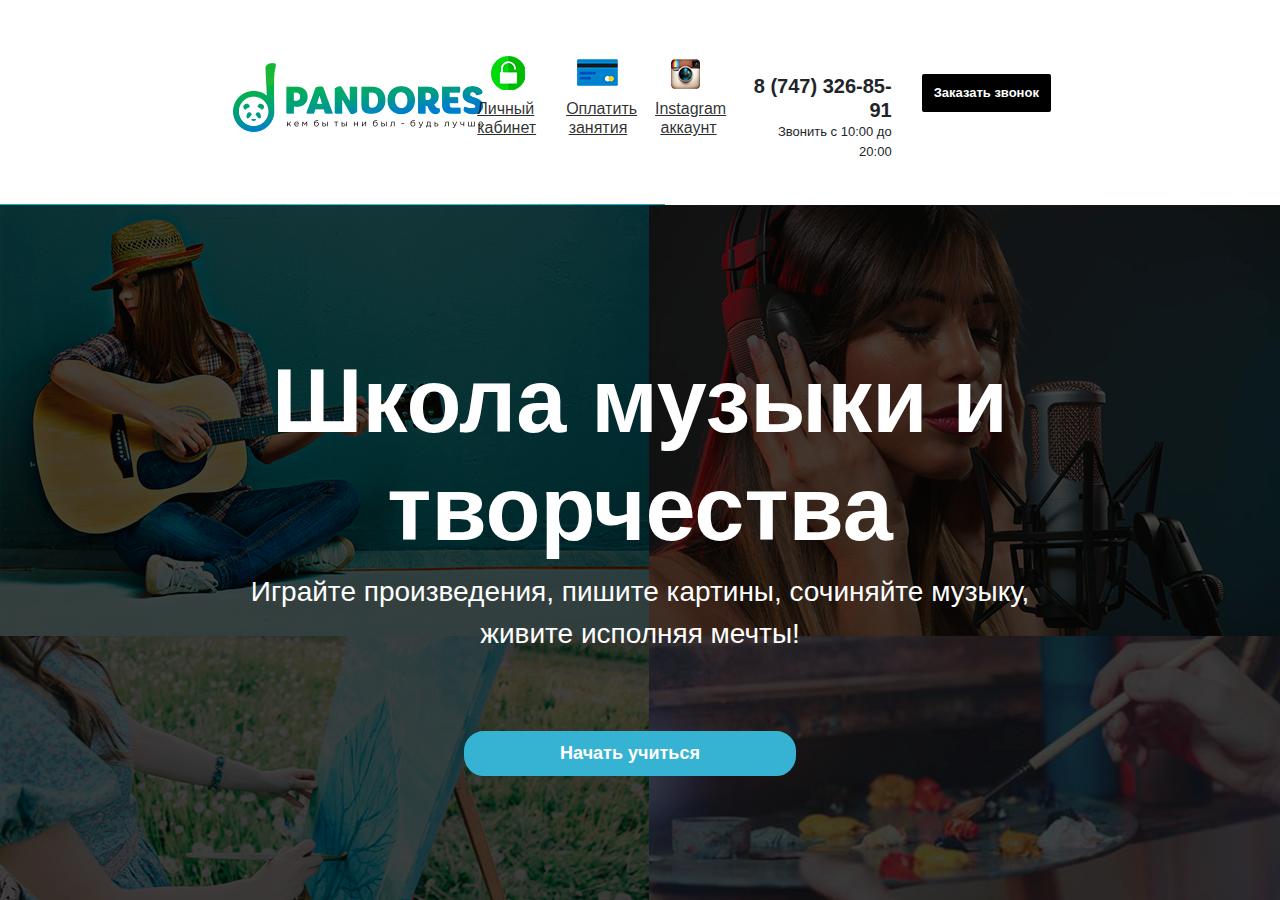
==== index.html @ 86ab1d04 "first" ====
<!DOCTYPE html>
<html lang="ru">
<head>
  <meta charset="UTF-8">
  <meta name="viewport" content="width=device-width, initial-scale=1, shrink-to-fit=no">
  <title>Document</title>
    <link rel="stylesheet" href="css/bootstrap.min.css">
  <link rel="stylesheet" type="text/css" href="css/main.css">
</head>
<body>
  
<div class="container col-lg-10 ">
  <header>
    
    <div class="row justify-content-center link">
      <div class="col-10 col-md-5 col-lg-3 panda" >
        <img src="img/panda.png" alt="" >
      </div>
      <div class="col-4 col-md-2 col-lg-1">
        <img src="img/unlockmin.png" alt="" >
        <h6><a href="https://pandores.ru/">Личный <br>кабинет</a></h6>
        <a href=""></a>
      </div>
      <div class="col-3 col-md-2 col-lg-1 ">
        <img src="img/oplatamin.png" alt="" >
        <h6 ><a href="https://pandores.ru/">Оплатить <br ><span class="lesson">занятия</span></a></h6>
      </div>
      <div class="col-3 col-md-2 col-lg-1 ">
        <img src="img/instamin.png" alt="" >
        <h6 ><a href="https://pandores.ru/" >Instagram<br><span class="acc">аккаунт</span></a></h6>
      </div>
      <div class="col-10 col-md-4 col-lg-2 text-right number">
        <h5><br>8 (747) 326-85-91</h5>
          <p class="zvonok">Звонить с 10:00 до 20:00</p>
      </div>
      <div class="col-10 col-md-4 col-lg-2 call">
        <br><button type="button" class="btn btn-inverse" data-toggle="modal" data-target="#exampleModal">
            Заказать звонок
          </button>
      </div>
    </div>
    <!-- Modal -->
  <div class="modal fade" id="exampleModal">
    <div class="modal-dialog " role="document">
      <div class="modal-content">
        <div class="modal-header">
          <h5 class="modal-title " id="exampleModalLabel">Получить консультацию</h5>
          <button type="button" class="close" data-dismiss="modal" aria-label="Close">
            <span aria-hidden="true">&times;</span>
          </button>
        </div>
        <div class="modal-body">
           
                
                  <script type="text/javascript">var submitted=false;</script>
                    <iframe name="hidden_iframe" id="hidden_iframe"
                    style="display:none;" onload="if(submitted)
                    {window.location='index.html';}"></iframe>
                    <form action="https://docs.google.com/forms/d/e/1FAIpQLSfeErxOpQDeA00rOOPntfV719azYpFCEOmGPeWS9wvk6gJkkQ/formResponse"                    method="post"
                    target="hidden_iframe" onsubmit="submitted=true;">

                  <div>
                    <input type="text" aria-describedby="i.desc.2124940410 i.err.2124940410" name="entry.646000649" placeholder="ИМЯ">
                    <input type="text" aria-describedby="i.desc.1162367689 i.err.1162367689" name="entry.89668208" placeholder="ТЕЛЕФОН">
                    <button class="btn-ot text-uppercase">Отправить</button>
                
                </form>
              </div>
              <div class="modal-footer">
                <div class="text-center info">
                    <p>Мы не передаем Вашу персональную информацию третьим лицам</p>
                </div>
                 
                </div>
        </div>
      </div>
    </div>
  </div>
  </header>

  <div class="conteiner col-lg-12 text-center school">

        <h1>Школа музыки и <br>творчества</h1>
        <p>Играйте произведения, пишите картины, сочиняйте музыку,<br> живите исполняя мечты!</p>
        <button type="button" class="btn btn-sc" data-toggle="modal" data-target="#exampleModal">
            Начать учиться</button>
   
  </div>
</div>
    

  <script src="https://code.jquery.com/jquery-3.3.1.slim.min.js" integrity="sha384-q8i/X+965DzO0rT7abK41JStQIAqVgRVzpbzo5smXKp4YfRvH+8abtTE1Pi6jizo" crossorigin="anonymous"></script>
  <script src="https://cdnjs.cloudflare.com/ajax/libs/popper.js/1.14.3/umd/popper.min.js" integrity="sha384-ZMP7rVo3mIykV+2+9J3UJ46jBk0WLaUAdn689aCwoqbBJiSnjAK/l8WvCWPIPm49" crossorigin="anonymous"></script>
  <script src="js/bootstrap.min.js"></script>
  <script src="js/main.js"></script>
</body>
</html>
---- css/main.css ----
body {
  background-image: url("../img/back.png");
  background-repeat: no-repeat;
}

body .btn-ot {
  border: 10px solid #25b360;
  background-color: #25b360;
  color: white;
  font-weight: bold;
  border-radius: 2px;
  font-size: 14px;
  width: 100%;
  -webkit-transition: all 0.2s;
  transition: all 0.2s;
}

body .btn-ot:hover {
  background-color: #228f50;
  color: white;
  border: 10px solid #228f50;
}

body .btn-sc {
  border: 6px solid #36b3d3;
  background-color: #36b3d3;
  color: white;
  font-weight: bold;
  border-radius: 20px;
  font-size: 18px;
  padding: 3px 90px;
  -webkit-transition: all 0.2s;
  transition: all 0.2s;
  margin-top: 60px;
  margin-right: 20px;
}

body .btn-sc:hover {
  background-color: #329ab4;
  color: white;
  border: 6px solid #329ab4;
}

body .btn-inverse {
  border: 6px solid black;
  background-color: black;
  color: white;
  font-weight: bold;
  border-radius: 2px;
  font-size: 13px;
  padding: 3px 6px;
  -webkit-transition: all 0.2s;
  transition: all 0.2s;
}

body header {
  margin-top: 50px;
}

body header .lesson {
  margin: 2.5px;
}

body header .acc {
  margin: 5.5px;
}

body header .number h5 {
  font-weight: bold;
}

body header .number p {
  font-size: 13px;
  margin-top: -8px;
}

body header .link a {
  text-decoration: underline;
  color: rgba(0, 0, 0, 0.822);
}

body header .link a:hover {
  color: black;
}

body header form input {
  width: 100%;
  padding: 1rem;
  background-color: transparent;
  border: 1px solid rgba(71, 71, 71, 0.521);
  border-radius: 0.5rem;
  margin-top: 1.5rem;
  margin-bottom: 1.5rem;
  color: black;
}

body header .info {
  color: rgba(0, 0, 0, 0.397);
}

body header .modal-dialog {
  margin-top: 200px;
}

body .school {
  color: white;
  margin-top: 170px;
}

body .school h1 {
  font-size: 90px;
  font-weight: bold;
}

body .school p {
  font-size: 28px;
}

@media screen and (max-width: 767px) {
  .number {
    margin-right: 290px;
  }
  .call {
    margin-left: 230px;
    margin-top: -20px;
  }
  .zvonok {
    margin-right: 12px;
  }
  .panda {
    margin-left: 80px;
    margin-bottom: 20px;
  }
}
/*# sourceMappingURL=main.css.map */
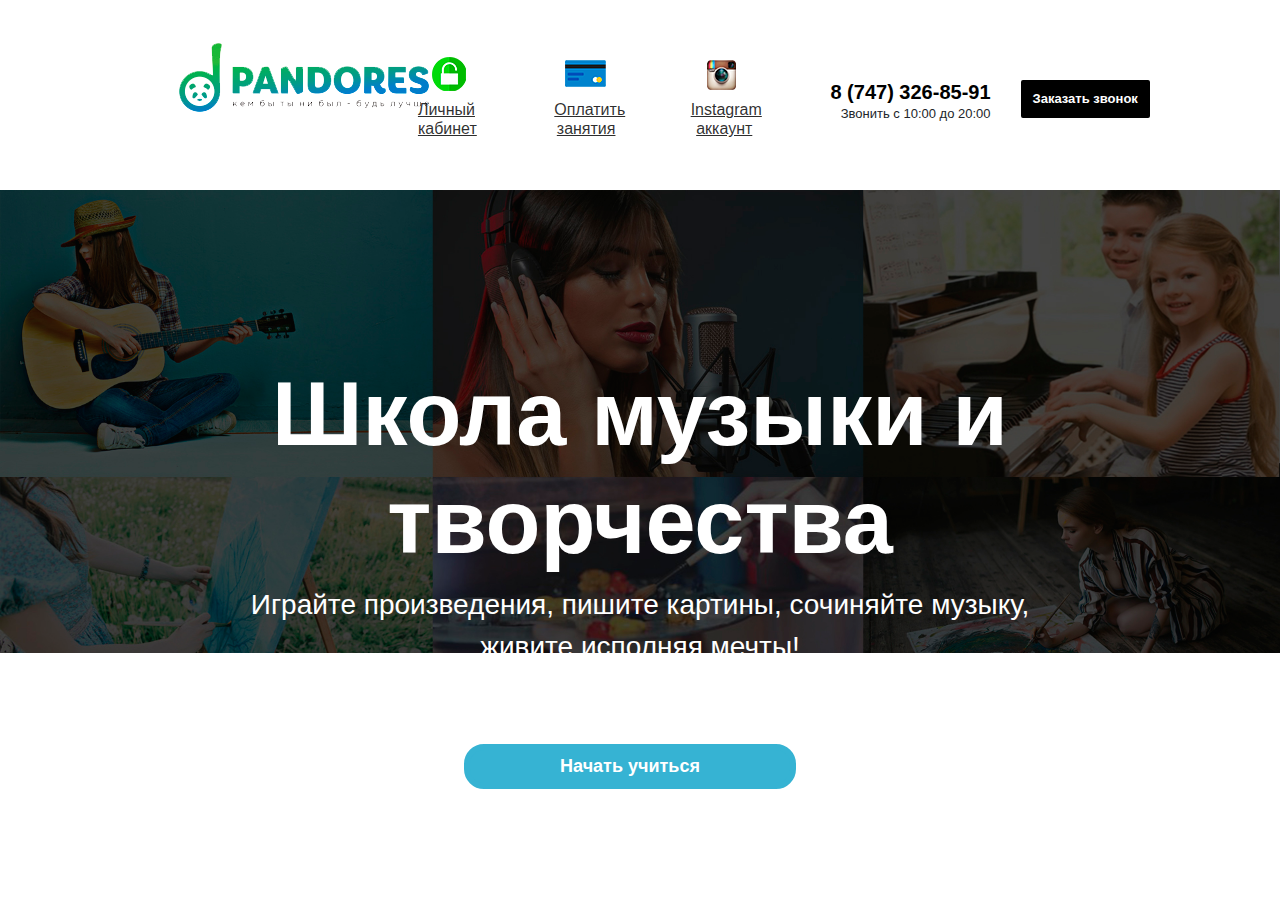
==== commit 282287b2: "second" ====
--- a/index.html
+++ b/index.html
@@ -7,87 +7,104 @@
     <link rel="stylesheet" href="css/bootstrap.min.css">
   <link rel="stylesheet" type="text/css" href="css/main.css">
 </head>
-<body>
+<body >
+  <div class="conteiner col-10 col-lg-4 panda">
+  <header ">
+     <div class="row  justify-content-center ">
+      <div class="col-12 col-md-5 col-lg-4  " >
+        <img class="panda" src="img/panda1.png"  alt="" >
+      </div>
+     
+    </div>
+
+  </header>
+</div>
+<div class="container col-lg-8 col-12">
+  <div class="row justify-content-center link1">
+    <div class="col-4 col-md-2 col-lg-2">
+      <img src="img/unlockmin.png" alt="" >
+      <h6><a href="https://pandores.ru/">Личный <br>кабинет</a></h6>
+      <a href=""></a>
+    </div>
+    <div class="col-4 col-md-2 col-lg-2 ">
+      <img src="img/oplatamin.png" alt="" >
+      <h6 ><a href="https://pandores.ru/">Оплатить <br ><span class="lesson">занятия</span></a></h6>
+    </div>
+    <div class="col-4 col-md-2 col-lg-2 ">
+      <img src="img/instamin.png" alt="" >
+      <h6 ><a href="https://pandores.ru/" >Instagram<br><span class="acc">аккаунт</span></a></h6>
+    </div>
+    
+  </div>
+</div>
+
+<div class="container col-10 col-lg-10 nomer">
+    <div class="row justify-content-center">
+        <div class="col-6 col-md-4 col-lg-10 text-right number">
+            <a class="silka" href="tel:+77473268591"> <h5><br>  8 (747) 326-85-91</h5></a>
+              <p class="zvonok">Звонить с 10:00 до 20:00</p>
+          </div>
+          <div class="col-6 col-md-4 col-lg-2 call">
+            <br><button type="button" class="btn btn-inverse" data-toggle="modal" data-target="#exampleModal">
+                Заказать звонок
+              </button>
+          </div>
+    </div>
+</div>
+
+<div class="conteiner pos">
+  <footer>
+      <div class="conteiner col-lg-12 text-center school">
+
+          <h1>Школа музыки и <br>творчества</h1>
+          <p>Играйте произведения, пишите картины, сочиняйте музыку,<br> живите исполняя мечты!</p>
+          <button type="button" class="btn btn-sc" data-toggle="modal" data-target="#exampleModal">
+              Начать учиться</button>
+     
+    </div>
+    <img src="img/pack.jpg" class="img-fluid imgmax" alt="">
+    <img src="img/packmin.jpg" class="img-fluid imgmin" alt="">
+    
+        <!-- Modal -->
+  <div class="modal fade" id="exampleModal">
+      <div class="modal-dialog " role="document">
+        <div class="modal-content">
+          <div class="modal-header">
+            <h5 class="modal-title " id="exampleModalLabel">Получить консультацию</h5>
+            <button type="button" class="close" data-dismiss="modal" aria-label="Close">
+              <span aria-hidden="true">&times;</span>
+            </button>
+          </div>
+          <div class="modal-body">
+             
+                  
+                    <script type="text/javascript">var submitted=false;</script>
+                      <iframe name="hidden_iframe" id="hidden_iframe"
+                      style="display:none;" onload="if(submitted)
+                      {window.location='index.html';}"></iframe>
+                      <form action="https://docs.google.com/forms/d/e/1FAIpQLSfeErxOpQDeA00rOOPntfV719azYpFCEOmGPeWS9wvk6gJkkQ/formResponse"                    method="post"
+                      target="hidden_iframe" onsubmit="submitted=true;">
   
-<div class="container col-lg-10 ">
-  <header>
-    
-    <div class="row justify-content-center link">
-      <div class="col-10 col-md-5 col-lg-3 panda" >
-        <img src="img/panda.png" alt="" >
-      </div>
-      <div class="col-4 col-md-2 col-lg-1">
-        <img src="img/unlockmin.png" alt="" >
-        <h6><a href="https://pandores.ru/">Личный <br>кабинет</a></h6>
-        <a href=""></a>
-      </div>
-      <div class="col-3 col-md-2 col-lg-1 ">
-        <img src="img/oplatamin.png" alt="" >
-        <h6 ><a href="https://pandores.ru/">Оплатить <br ><span class="lesson">занятия</span></a></h6>
-      </div>
-      <div class="col-3 col-md-2 col-lg-1 ">
-        <img src="img/instamin.png" alt="" >
-        <h6 ><a href="https://pandores.ru/" >Instagram<br><span class="acc">аккаунт</span></a></h6>
-      </div>
-      <div class="col-10 col-md-4 col-lg-2 text-right number">
-        <h5><br>8 (747) 326-85-91</h5>
-          <p class="zvonok">Звонить с 10:00 до 20:00</p>
-      </div>
-      <div class="col-10 col-md-4 col-lg-2 call">
-        <br><button type="button" class="btn btn-inverse" data-toggle="modal" data-target="#exampleModal">
-            Заказать звонок
-          </button>
-      </div>
-    </div>
-    <!-- Modal -->
-  <div class="modal fade" id="exampleModal">
-    <div class="modal-dialog " role="document">
-      <div class="modal-content">
-        <div class="modal-header">
-          <h5 class="modal-title " id="exampleModalLabel">Получить консультацию</h5>
-          <button type="button" class="close" data-dismiss="modal" aria-label="Close">
-            <span aria-hidden="true">&times;</span>
-          </button>
-        </div>
-        <div class="modal-body">
-           
-                
-                  <script type="text/javascript">var submitted=false;</script>
-                    <iframe name="hidden_iframe" id="hidden_iframe"
-                    style="display:none;" onload="if(submitted)
-                    {window.location='index.html';}"></iframe>
-                    <form action="https://docs.google.com/forms/d/e/1FAIpQLSfeErxOpQDeA00rOOPntfV719azYpFCEOmGPeWS9wvk6gJkkQ/formResponse"                    method="post"
-                    target="hidden_iframe" onsubmit="submitted=true;">
-
-                  <div>
-                    <input type="text" aria-describedby="i.desc.2124940410 i.err.2124940410" name="entry.646000649" placeholder="ИМЯ">
-                    <input type="text" aria-describedby="i.desc.1162367689 i.err.1162367689" name="entry.89668208" placeholder="ТЕЛЕФОН">
-                    <button class="btn-ot text-uppercase">Отправить</button>
-                
-                </form>
-              </div>
-              <div class="modal-footer">
-                <div class="text-center info">
-                    <p>Мы не передаем Вашу персональную информацию третьим лицам</p>
+                    <div>
+                      <input type="text" aria-describedby="i.desc.2124940410 i.err.2124940410" name="entry.646000649" placeholder="ИМЯ">
+                      <input type="text" aria-describedby="i.desc.1162367689 i.err.1162367689" name="entry.89668208" placeholder="ТЕЛЕФОН">
+                      <button class="btn-ot text-uppercase">Отправить</button>
+                  
+                  </form>
                 </div>
-                 
-                </div>
+                <div class="modal-footer">
+                  <div class="text-center info">
+                      <p>Мы не передаем Вашу персональную информацию третьим лицам</p>
+                  </div>
+                   
+                  </div>
+          </div>
         </div>
       </div>
-    </div>
-  </div>
-  </header>
+  </footer>
+</div>
 
-  <div class="conteiner col-lg-12 text-center school">
-
-        <h1>Школа музыки и <br>творчества</h1>
-        <p>Играйте произведения, пишите картины, сочиняйте музыку,<br> живите исполняя мечты!</p>
-        <button type="button" class="btn btn-sc" data-toggle="modal" data-target="#exampleModal">
-            Начать учиться</button>
    
-  </div>
-</div>
-    
 
   <script src="https://code.jquery.com/jquery-3.3.1.slim.min.js" integrity="sha384-q8i/X+965DzO0rT7abK41JStQIAqVgRVzpbzo5smXKp4YfRvH+8abtTE1Pi6jizo" crossorigin="anonymous"></script>
   <script src="https://cdnjs.cloudflare.com/ajax/libs/popper.js/1.14.3/umd/popper.min.js" integrity="sha384-ZMP7rVo3mIykV+2+9J3UJ46jBk0WLaUAdn689aCwoqbBJiSnjAK/l8WvCWPIPm49" crossorigin="anonymous"></script>
--- a/css/main.css
+++ b/css/main.css
@@ -1,24 +1,10 @@
 body {
-  background-image: url("../img/back.png");
-  background-repeat: no-repeat;
+  margin-top: 30px;
+  margin-bottom: 200px;
 }
 
-body .btn-ot {
-  border: 10px solid #25b360;
-  background-color: #25b360;
-  color: white;
-  font-weight: bold;
-  border-radius: 2px;
-  font-size: 14px;
-  width: 100%;
-  -webkit-transition: all 0.2s;
-  transition: all 0.2s;
-}
-
-body .btn-ot:hover {
-  background-color: #228f50;
-  color: white;
-  border: 10px solid #228f50;
+body .container {
+  padding: 0;
 }
 
 body .btn-sc {
@@ -53,37 +39,51 @@
   transition: all 0.2s;
 }
 
-body header {
-  margin-top: 50px;
+body .link1 {
+  margin-right: 50px;
+  margin-top: -80px;
 }
 
-body header .lesson {
+body .link1 a {
+  text-decoration: underline;
+  color: rgba(0, 0, 0, 0.822);
+}
+
+body .link1 a:hover {
+  color: black;
+}
+
+body .nomer {
+  margin-top: -90px;
+}
+
+body .lesson {
   margin: 2.5px;
 }
 
-body header .acc {
+body .acc {
   margin: 5.5px;
 }
 
-body header .number h5 {
+body .number a {
+  text-decoration: none;
+}
+
+body .number h5 {
+  color: black;
   font-weight: bold;
 }
 
-body header .number p {
+body .number p {
   font-size: 13px;
   margin-top: -8px;
 }
 
-body header .link a {
-  text-decoration: underline;
-  color: rgba(0, 0, 0, 0.822);
+body footer {
+  margin-top: 50px;
 }
 
-body header .link a:hover {
-  color: black;
-}
-
-body header form input {
+body footer form input {
   width: 100%;
   padding: 1rem;
   background-color: transparent;
@@ -94,42 +94,81 @@
   color: black;
 }
 
-body header .info {
+body footer form .btn-ot {
+  border: 10px solid #25b360;
+  background-color: #25b360;
+  color: white;
+  font-weight: bold;
+  border-radius: 2px;
+  font-size: 14px;
+  width: 100%;
+  -webkit-transition: all 0.2s;
+  transition: all 0.2s;
+}
+
+body footer form .btn-ot:hover {
+  background-color: #228f50;
+  color: white;
+  border: 10px solid #228f50;
+}
+
+body footer .info {
   color: rgba(0, 0, 0, 0.397);
 }
 
-body header .modal-dialog {
+body footer .modal-dialog {
   margin-top: 200px;
 }
 
-body .school {
+body footer .pos {
+  position: relative;
+  margin-top: 50px;
+}
+
+body footer .school {
+  position: absolute;
   color: white;
   margin-top: 170px;
 }
 
-body .school h1 {
+body footer .school h1 {
   font-size: 90px;
   font-weight: bold;
 }
 
-body .school p {
+body footer .school p {
   font-size: 28px;
 }
 
+body footer .imgmin {
+  display: none;
+}
+
 @media screen and (max-width: 767px) {
-  .number {
-    margin-right: 290px;
+  .panda {
+    margin-bottom: 50px;
+    text-align: center;
+    margin-left: 20px;
   }
-  .call {
-    margin-left: 230px;
-    margin-top: -20px;
+  .link1 {
+    text-align: center;
+    margin-left: 20px;
+    margin-bottom: 100px;
   }
-  .zvonok {
-    margin-right: 12px;
+  body footer .school {
+    margin-top: 20px;
   }
-  .panda {
-    margin-left: 80px;
-    margin-bottom: 20px;
+  body footer .school h1 {
+    font-size: 70px;
+  }
+  footer .imgmax {
+    display: none;
+  }
+  body footer .imgmin {
+    display: block;
+  }
+  body {
+    margin-bottom: 0px;
   }
 }
 /*# sourceMappingURL=main.css.map */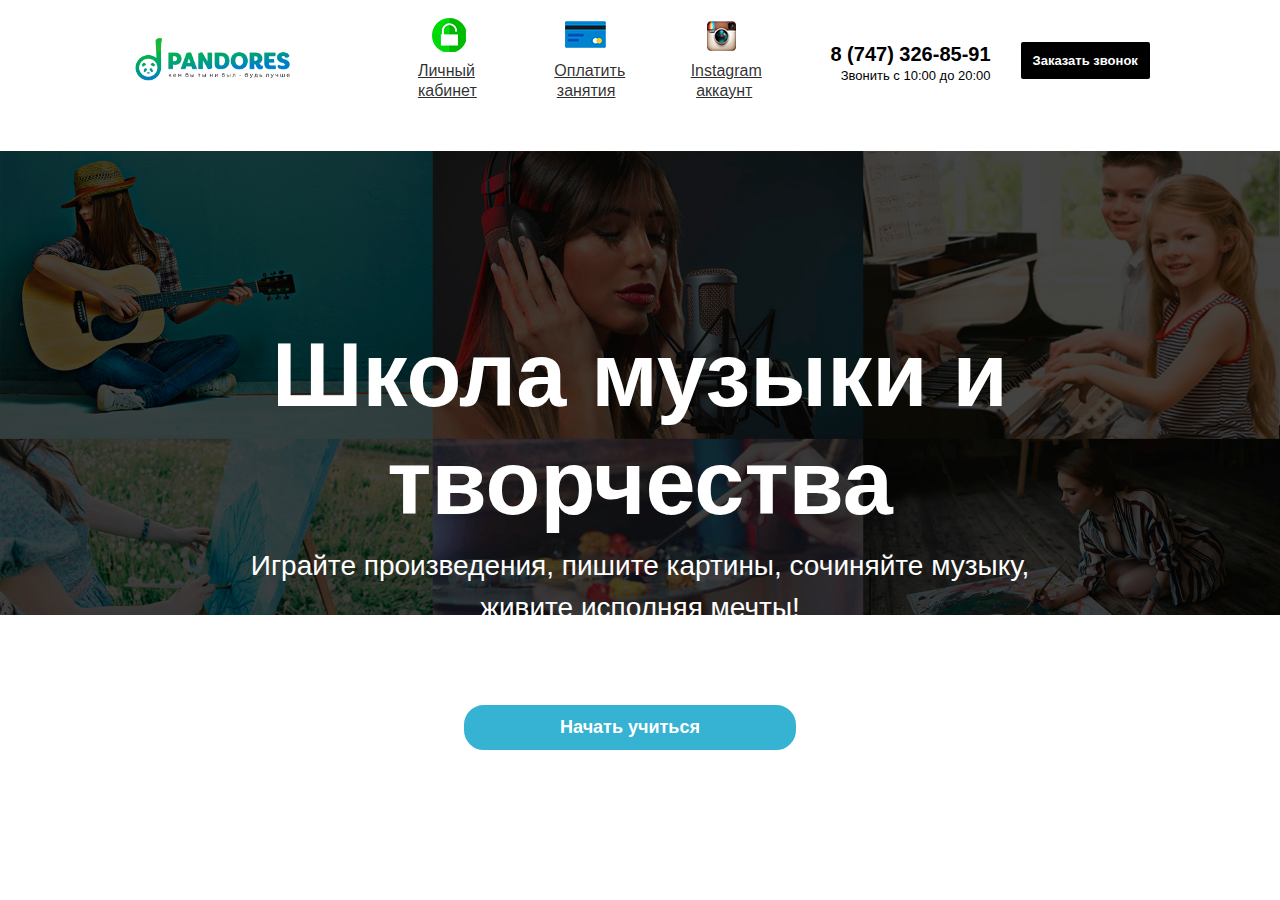
==== commit 0070fbda: "third" ====
--- a/index.html
+++ b/index.html
@@ -1,114 +1,115 @@
-<!DOCTYPE html>
-<html lang="ru">
-<head>
-  <meta charset="UTF-8">
-  <meta name="viewport" content="width=device-width, initial-scale=1, shrink-to-fit=no">
-  <title>Document</title>
-    <link rel="stylesheet" href="css/bootstrap.min.css">
-  <link rel="stylesheet" type="text/css" href="css/main.css">
-</head>
-<body >
-  <div class="conteiner col-10 col-lg-4 panda">
-  <header ">
-     <div class="row  justify-content-center ">
-      <div class="col-12 col-md-5 col-lg-4  " >
-        <img class="panda" src="img/panda1.png"  alt="" >
-      </div>
-     
-    </div>
-
-  </header>
-</div>
-<div class="container col-lg-8 col-12">
-  <div class="row justify-content-center link1">
-    <div class="col-4 col-md-2 col-lg-2">
-      <img src="img/unlockmin.png" alt="" >
-      <h6><a href="https://pandores.ru/">Личный <br>кабинет</a></h6>
-      <a href=""></a>
-    </div>
-    <div class="col-4 col-md-2 col-lg-2 ">
-      <img src="img/oplatamin.png" alt="" >
-      <h6 ><a href="https://pandores.ru/">Оплатить <br ><span class="lesson">занятия</span></a></h6>
-    </div>
-    <div class="col-4 col-md-2 col-lg-2 ">
-      <img src="img/instamin.png" alt="" >
-      <h6 ><a href="https://pandores.ru/" >Instagram<br><span class="acc">аккаунт</span></a></h6>
-    </div>
-    
-  </div>
-</div>
-
-<div class="container col-10 col-lg-10 nomer">
-    <div class="row justify-content-center">
-        <div class="col-6 col-md-4 col-lg-10 text-right number">
-            <a class="silka" href="tel:+77473268591"> <h5><br>  8 (747) 326-85-91</h5></a>
-              <p class="zvonok">Звонить с 10:00 до 20:00</p>
-          </div>
-          <div class="col-6 col-md-4 col-lg-2 call">
-            <br><button type="button" class="btn btn-inverse" data-toggle="modal" data-target="#exampleModal">
-                Заказать звонок
-              </button>
-          </div>
-    </div>
-</div>
-
-<div class="conteiner pos">
-  <footer>
-      <div class="conteiner col-lg-12 text-center school">
-
-          <h1>Школа музыки и <br>творчества</h1>
-          <p>Играйте произведения, пишите картины, сочиняйте музыку,<br> живите исполняя мечты!</p>
-          <button type="button" class="btn btn-sc" data-toggle="modal" data-target="#exampleModal">
-              Начать учиться</button>
-     
-    </div>
-    <img src="img/pack.jpg" class="img-fluid imgmax" alt="">
-    <img src="img/packmin.jpg" class="img-fluid imgmin" alt="">
-    
-        <!-- Modal -->
-  <div class="modal fade" id="exampleModal">
-      <div class="modal-dialog " role="document">
-        <div class="modal-content">
-          <div class="modal-header">
-            <h5 class="modal-title " id="exampleModalLabel">Получить консультацию</h5>
-            <button type="button" class="close" data-dismiss="modal" aria-label="Close">
-              <span aria-hidden="true">&times;</span>
-            </button>
-          </div>
-          <div class="modal-body">
-             
-                  
-                    <script type="text/javascript">var submitted=false;</script>
-                      <iframe name="hidden_iframe" id="hidden_iframe"
-                      style="display:none;" onload="if(submitted)
-                      {window.location='index.html';}"></iframe>
-                      <form action="https://docs.google.com/forms/d/e/1FAIpQLSfeErxOpQDeA00rOOPntfV719azYpFCEOmGPeWS9wvk6gJkkQ/formResponse"                    method="post"
-                      target="hidden_iframe" onsubmit="submitted=true;">
-  
-                    <div>
-                      <input type="text" aria-describedby="i.desc.2124940410 i.err.2124940410" name="entry.646000649" placeholder="ИМЯ">
-                      <input type="text" aria-describedby="i.desc.1162367689 i.err.1162367689" name="entry.89668208" placeholder="ТЕЛЕФОН">
-                      <button class="btn-ot text-uppercase">Отправить</button>
-                  
-                  </form>
-                </div>
-                <div class="modal-footer">
-                  <div class="text-center info">
-                      <p>Мы не передаем Вашу персональную информацию третьим лицам</p>
-                  </div>
-                   
-                  </div>
-          </div>
-        </div>
-      </div>
-  </footer>
-</div>
-
-   
-
-  <script src="https://code.jquery.com/jquery-3.3.1.slim.min.js" integrity="sha384-q8i/X+965DzO0rT7abK41JStQIAqVgRVzpbzo5smXKp4YfRvH+8abtTE1Pi6jizo" crossorigin="anonymous"></script>
-  <script src="https://cdnjs.cloudflare.com/ajax/libs/popper.js/1.14.3/umd/popper.min.js" integrity="sha384-ZMP7rVo3mIykV+2+9J3UJ46jBk0WLaUAdn689aCwoqbBJiSnjAK/l8WvCWPIPm49" crossorigin="anonymous"></script>
-  <script src="js/bootstrap.min.js"></script>
-  <script src="js/main.js"></script>
-</body>
+<!DOCTYPE html>
+<html lang="ru">
+<head>
+  <meta charset="UTF-8">
+  <meta name="viewport" content="width=device-width, initial-scale=1, shrink-to-fit=no">
+  <title>Document</title>
+    <link rel="stylesheet" href="css/bootstrap.min.css">
+  <link rel="stylesheet" type="text/css" href="css/main.css">
+</head>
+<body >
+  <div class="conteiner col-10 col-lg-4 panda">
+  <header ">
+     <div class="row  justify-content-center ">
+      <div class="col-12 col-md-5 col-lg-6  " >
+        <img class="panda img-fluid" src="img/panda.png" width="350" alt="" >
+      </div>
+     
+    </div>
+
+  </header>
+</div>
+<div class="container col-lg-8 col-12">
+  <div class="row justify-content-center link1">
+    <div class="col-4 col-md-2 col-lg-2">
+      <img src="img/unlockmin.png" alt="" >
+      <h6><a href="https://pandores.ru/">Личный <br>кабинет</a></h6>
+      <a href=""></a>
+    </div>
+    <div class="col-4 col-md-2 col-lg-2 ">
+      <img src="img/oplatamin.png" alt="" >
+      <h6 ><a href="https://pandores.ru/">Оплатить <br ><span class="lesson">занятия</span></a></h6>
+    </div>
+    <div class="col-4 col-md-2 col-lg-2 ">
+      <img src="img/instamin.png" alt="" >
+      <h6 ><a href="https://pandores.ru/" >Instagram<br><span class="acc">аккаунт</span></a></h6>
+    </div>
+    
+  </div>
+</div>
+
+<div class="container col-10 col-lg-10 nomer">
+    <div class="row justify-content-center">
+        <div class="col-6 col-md-4 col-lg-10 text-right number">
+            <a href="tel:+77473268591"> <h5><br>  8 (747) 326-85-91</h5></a>
+             <a href="https://wa.me/77473268591"><p class="zvonok">Звонить с 10:00 до 20:00</p></a>
+          </div>
+          <div class="col-6 col-md-4 col-lg-2 call">
+            <br><button type="button" class="btn btn-inverse" data-toggle="modal" data-target="#exampleModal">
+                Заказать звонок
+              </button>
+          </div>
+    </div>
+</div>
+
+<div class="conteiner pos">
+  <footer>
+      <div class="conteiner col-11 col-lg-12 text-center school">
+
+          <h1>Школа музыки и <br>творчества</h1>
+          <p>Играйте произведения, пишите картины, сочиняйте музыку,<br> живите исполняя мечты!</p>
+          <button type="button" class="btn btn-sc" data-toggle="modal" data-target="#exampleModal">
+              Начать учиться</button>
+     
+    </div>
+    <img src="img/pack.jpg" class="img-fluid imgmax" alt="">
+    <img src="img/packmin.jpg" class="img-fluid imgmin" alt="">
+    <img src="img/packmaxmin.jpg" class="img-fluid imgmaxmin" alt="">
+    
+        <!-- Modal -->
+  <div class="modal fade" id="exampleModal">
+      <div class="modal-dialog " role="document">
+        <div class="modal-content">
+          <div class="modal-header">
+            <h5 class="modal-title " id="exampleModalLabel">Получить консультацию</h5>
+            <button type="button" class="close" data-dismiss="modal" aria-label="Close">
+              <span aria-hidden="true">&times;</span>
+            </button>
+          </div>
+          <div class="modal-body">
+             
+                  
+                    <script type="text/javascript">var submitted=false;</script>
+                      <iframe name="hidden_iframe" id="hidden_iframe"
+                      style="display:none;" onload="if(submitted)
+                      {window.location='index.html';}"></iframe>
+                      <form action="https://docs.google.com/forms/d/e/1FAIpQLSfeErxOpQDeA00rOOPntfV719azYpFCEOmGPeWS9wvk6gJkkQ/formResponse"                    method="post"
+                      target="hidden_iframe" onsubmit="submitted=true;">
+  
+                    <div>
+                      <input type="text" aria-describedby="i.desc.2124940410 i.err.2124940410" name="entry.646000649" placeholder="ИМЯ">
+                      <input type="text" aria-describedby="i.desc.1162367689 i.err.1162367689" name="entry.89668208" placeholder="ТЕЛЕФОН">
+                      <button class="btn-ot text-uppercase">Отправить</button>
+                  
+                  </form>
+                </div>
+                <div class="modal-footer">
+                  <div class="text-center info">
+                      <p>Мы не передаем Вашу персональную информацию третьим лицам</p>
+                  </div>
+                   
+                  </div>
+          </div>
+        </div>
+      </div>
+  </footer>
+</div>
+
+   
+
+  <script src="https://code.jquery.com/jquery-3.3.1.slim.min.js" integrity="sha384-q8i/X+965DzO0rT7abK41JStQIAqVgRVzpbzo5smXKp4YfRvH+8abtTE1Pi6jizo" crossorigin="anonymous"></script>
+  <script src="https://cdnjs.cloudflare.com/ajax/libs/popper.js/1.14.3/umd/popper.min.js" integrity="sha384-ZMP7rVo3mIykV+2+9J3UJ46jBk0WLaUAdn689aCwoqbBJiSnjAK/l8WvCWPIPm49" crossorigin="anonymous"></script>
+  <script src="js/bootstrap.min.js"></script>
+  <script src="js/main.js"></script>
+</body>
 </html>--- a/css/main.css
+++ b/css/main.css
@@ -77,6 +77,7 @@
 body .number p {
   font-size: 13px;
   margin-top: -8px;
+  color: black;
 }
 
 body footer {
@@ -144,6 +145,10 @@
   display: none;
 }
 
+body footer .imgmaxmin {
+  display: none;
+}
+
 @media screen and (max-width: 767px) {
   .panda {
     margin-bottom: 50px;
@@ -157,9 +162,14 @@
   }
   body footer .school {
     margin-top: 20px;
-  }
-  body footer .school h1 {
-    font-size: 70px;
+    margin-left: 20px;
+  }
+  body footer .school h1 {
+    font-size: 55px;
+    margin-bottom: 50px;
+  }
+  body footer .school p {
+    font-size: 30px;
   }
   footer .imgmax {
     display: none;
@@ -171,4 +181,72 @@
     margin-bottom: 0px;
   }
 }
+
+@media screen and (max-width: 530px) {
+  body footer .school {
+    margin-top: 20px;
+    margin-left: 20px;
+  }
+  body footer .school h1 {
+    font-size: 45px;
+    margin-bottom: 50px;
+  }
+  body footer .school p {
+    font-size: 25px;
+  }
+}
+
+@media screen and (max-width: 439px) {
+  body footer .school {
+    margin-top: 20px;
+    margin-left: 20px;
+  }
+  body footer .school h1 {
+    font-size: 35px;
+    margin-bottom: 50px;
+  }
+  body footer .school p {
+    font-size: 25px;
+  }
+}
+
+@media screen and (max-width: 355px) {
+  body footer .imgmin {
+    display: none;
+  }
+  body footer .imgmax {
+    display: none;
+  }
+  body footer .imgmaxmin {
+    display: block;
+  }
+  body footer .school {
+    margin-left: 15px;
+    margin-top: 20px;
+  }
+  body footer .school h1 {
+    font-size: 35px;
+    margin-bottom: 20px;
+  }
+  body footer .school p {
+    font-size: 15px;
+  }
+  .link1 {
+    margin-left: 37px;
+  }
+  body footer .btn-sc {
+    border: 6px solid #36b3d3;
+    background-color: #36b3d3;
+    color: white;
+    font-weight: bold;
+    border-radius: 20px;
+    font-size: 18px;
+    padding: 3px 0px;
+    -webkit-transition: all 0.2s;
+    transition: all 0.2s;
+    margin-top: 40px;
+    margin-right: 20px;
+    width: 100%;
+  }
+}
 /*# sourceMappingURL=main.css.map */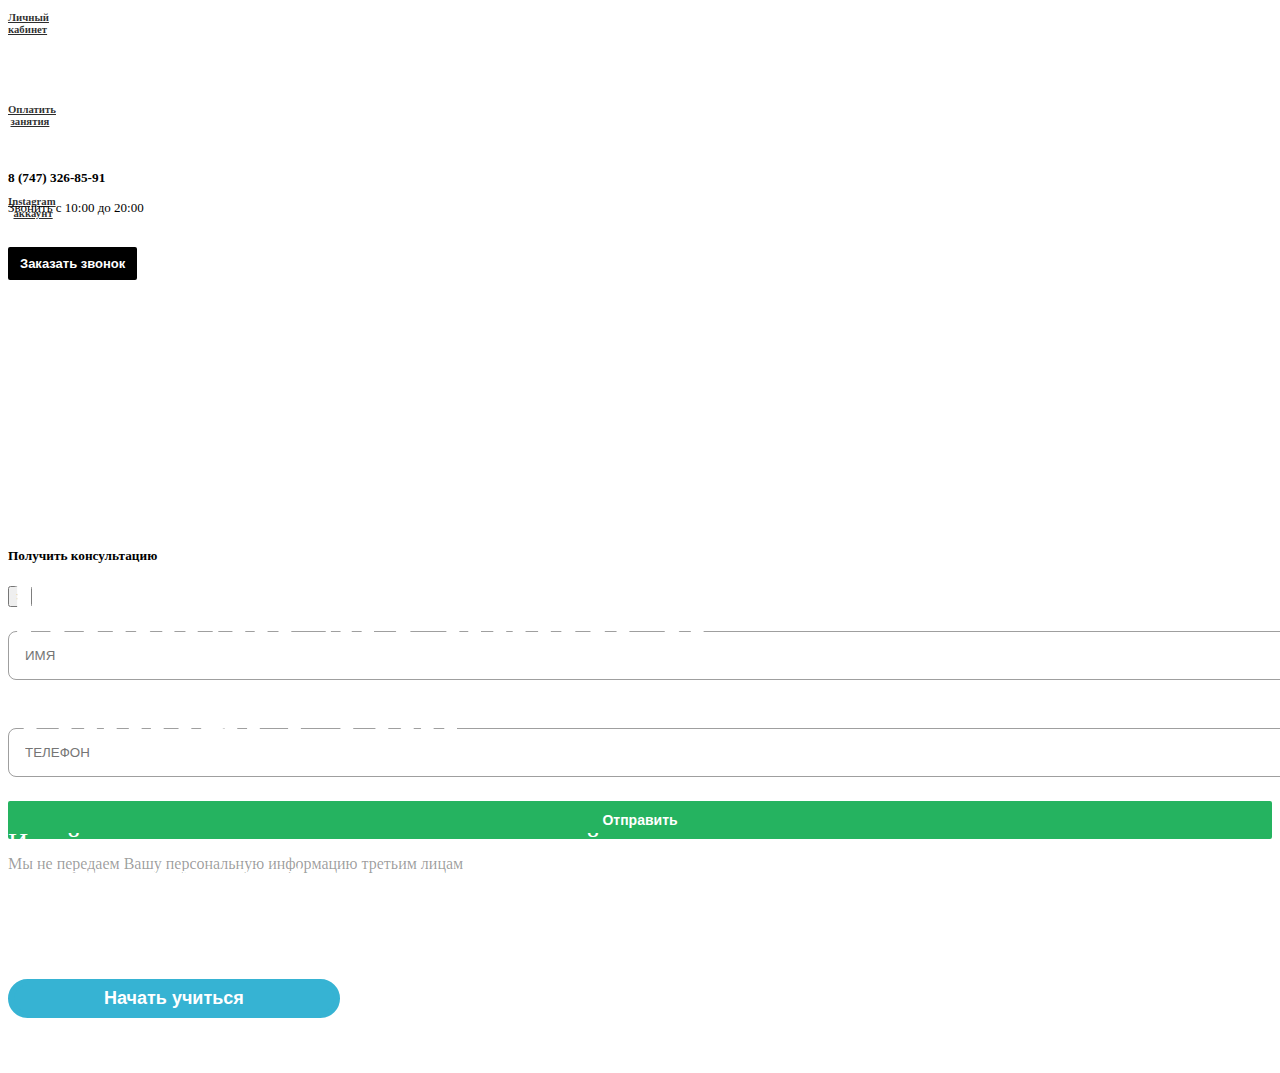
==== commit 10a23758: "u76876" ====
--- a/index.html
+++ b/index.html
@@ -1,115 +1,115 @@
-<!DOCTYPE html>
-<html lang="ru">
-<head>
-  <meta charset="UTF-8">
-  <meta name="viewport" content="width=device-width, initial-scale=1, shrink-to-fit=no">
-  <title>Document</title>
-    <link rel="stylesheet" href="css/bootstrap.min.css">
-  <link rel="stylesheet" type="text/css" href="css/main.css">
-</head>
-<body >
-  <div class="conteiner col-10 col-lg-4 panda">
-  <header ">
-     <div class="row  justify-content-center ">
-      <div class="col-12 col-md-5 col-lg-6  " >
-        <img class="panda img-fluid" src="img/panda.png" width="350" alt="" >
-      </div>
-     
-    </div>
-
-  </header>
-</div>
-<div class="container col-lg-8 col-12">
-  <div class="row justify-content-center link1">
-    <div class="col-4 col-md-2 col-lg-2">
-      <img src="img/unlockmin.png" alt="" >
-      <h6><a href="https://pandores.ru/">Личный <br>кабинет</a></h6>
-      <a href=""></a>
-    </div>
-    <div class="col-4 col-md-2 col-lg-2 ">
-      <img src="img/oplatamin.png" alt="" >
-      <h6 ><a href="https://pandores.ru/">Оплатить <br ><span class="lesson">занятия</span></a></h6>
-    </div>
-    <div class="col-4 col-md-2 col-lg-2 ">
-      <img src="img/instamin.png" alt="" >
-      <h6 ><a href="https://pandores.ru/" >Instagram<br><span class="acc">аккаунт</span></a></h6>
-    </div>
-    
-  </div>
-</div>
-
-<div class="container col-10 col-lg-10 nomer">
-    <div class="row justify-content-center">
-        <div class="col-6 col-md-4 col-lg-10 text-right number">
-            <a href="tel:+77473268591"> <h5><br>  8 (747) 326-85-91</h5></a>
-             <a href="https://wa.me/77473268591"><p class="zvonok">Звонить с 10:00 до 20:00</p></a>
-          </div>
-          <div class="col-6 col-md-4 col-lg-2 call">
-            <br><button type="button" class="btn btn-inverse" data-toggle="modal" data-target="#exampleModal">
-                Заказать звонок
-              </button>
-          </div>
-    </div>
-</div>
-
-<div class="conteiner pos">
-  <footer>
-      <div class="conteiner col-11 col-lg-12 text-center school">
-
-          <h1>Школа музыки и <br>творчества</h1>
-          <p>Играйте произведения, пишите картины, сочиняйте музыку,<br> живите исполняя мечты!</p>
-          <button type="button" class="btn btn-sc" data-toggle="modal" data-target="#exampleModal">
-              Начать учиться</button>
-     
-    </div>
-    <img src="img/pack.jpg" class="img-fluid imgmax" alt="">
-    <img src="img/packmin.jpg" class="img-fluid imgmin" alt="">
-    <img src="img/packmaxmin.jpg" class="img-fluid imgmaxmin" alt="">
-    
-        <!-- Modal -->
-  <div class="modal fade" id="exampleModal">
-      <div class="modal-dialog " role="document">
-        <div class="modal-content">
-          <div class="modal-header">
-            <h5 class="modal-title " id="exampleModalLabel">Получить консультацию</h5>
-            <button type="button" class="close" data-dismiss="modal" aria-label="Close">
-              <span aria-hidden="true">&times;</span>
-            </button>
-          </div>
-          <div class="modal-body">
-             
-                  
-                    <script type="text/javascript">var submitted=false;</script>
-                      <iframe name="hidden_iframe" id="hidden_iframe"
-                      style="display:none;" onload="if(submitted)
-                      {window.location='index.html';}"></iframe>
-                      <form action="https://docs.google.com/forms/d/e/1FAIpQLSfeErxOpQDeA00rOOPntfV719azYpFCEOmGPeWS9wvk6gJkkQ/formResponse"                    method="post"
-                      target="hidden_iframe" onsubmit="submitted=true;">
-  
-                    <div>
-                      <input type="text" aria-describedby="i.desc.2124940410 i.err.2124940410" name="entry.646000649" placeholder="ИМЯ">
-                      <input type="text" aria-describedby="i.desc.1162367689 i.err.1162367689" name="entry.89668208" placeholder="ТЕЛЕФОН">
-                      <button class="btn-ot text-uppercase">Отправить</button>
-                  
-                  </form>
-                </div>
-                <div class="modal-footer">
-                  <div class="text-center info">
-                      <p>Мы не передаем Вашу персональную информацию третьим лицам</p>
-                  </div>
-                   
-                  </div>
-          </div>
-        </div>
-      </div>
-  </footer>
-</div>
-
-   
-
-  <script src="https://code.jquery.com/jquery-3.3.1.slim.min.js" integrity="sha384-q8i/X+965DzO0rT7abK41JStQIAqVgRVzpbzo5smXKp4YfRvH+8abtTE1Pi6jizo" crossorigin="anonymous"></script>
-  <script src="https://cdnjs.cloudflare.com/ajax/libs/popper.js/1.14.3/umd/popper.min.js" integrity="sha384-ZMP7rVo3mIykV+2+9J3UJ46jBk0WLaUAdn689aCwoqbBJiSnjAK/l8WvCWPIPm49" crossorigin="anonymous"></script>
-  <script src="js/bootstrap.min.js"></script>
-  <script src="js/main.js"></script>
-</body>
+<!DOCTYPE html>
+<html lang="ru">
+<head>
+  <meta charset="UTF-8">
+  <meta name="viewport" content="width=device-width, initial-scale=1, shrink-to-fit=no">
+  <title>Document</title>
+    <link rel="stylesheet" href="css/bootstrap.min.css">
+  <link rel="stylesheet" type="text/css" href="css/main.css">
+</head>
+<body >
+  <div class="conteiner col-10 col-lg-4 panda">
+  <header ">
+     <div class="row  justify-content-center ">
+      <div class="col-12 col-md-5 col-lg-6  " >
+        <img class="panda img-fluid" src="img/panda.png" width="350" alt="" >
+      </div>
+     
+    </div>
+
+  </header>
+</div>
+<div class="container col-lg-8 col-12">
+  <div class="row justify-content-center link1">
+    <div class="col-4 col-md-2 col-lg-2">
+      <img src="img/unlockmin.png" alt="" >
+      <h6><a href="https://pandores.ru/">Личный <br>кабинет</a></h6>
+      <a href=""></a>
+    </div>
+    <div class="col-4 col-md-2 col-lg-2 ">
+      <img src="img/oplatamin.png" alt="" >
+      <h6 ><a href="https://pandores.ru/">Оплатить <br ><span class="lesson">занятия</span></a></h6>
+    </div>
+    <div class="col-4 col-md-2 col-lg-2 ">
+      <img src="img/instamin.png" alt="" >
+      <h6 ><a href="https://pandores.ru/" >Instagram<br><span class="acc">аккаунт</span></a></h6>
+    </div>
+    
+  </div>
+</div>
+
+<div class="container col-10 col-lg-10 nomer">
+    <div class="row justify-content-center">
+        <div class="col-6 col-md-4 col-lg-10 text-right number">
+            <a href="tel:+77473268591"> <h5><br>  8 (747) 326-85-91</h5></a>
+             <a href="https://wa.me/77473268591"><p class="zvonok">Звонить с 10:00 до 20:00</p></a>
+          </div>
+          <div class="col-6 col-md-4 col-lg-2 call">
+            <br><button type="button" class="btn btn-inverse" data-toggle="modal" data-target="#exampleModal">
+                Заказать звонок
+              </button>
+          </div>
+    </div>
+</div>
+
+<div class="conteiner pos">
+  <footer>
+      <div class="conteiner col-11 col-lg-12 text-center school">
+
+          <h1>Школа музыки и <br>творчества</h1>
+          <p>Играйте произведения, пишите картины, сочиняйте музыку,<br> живите исполняя мечты!</p>
+          <button type="button" class="btn btn-sc" data-toggle="modal" data-target="#exampleModal">
+              Начать учиться</button>
+     
+    </div>
+    <img src="img/pack.jpg" class="img-fluid imgmax" alt="">
+    <img src="img/packmin.jpg" class="img-fluid imgmin" alt="">
+    <img src="img/packmaxmin.jpg" class="img-fluid imgmaxmin" alt="">
+    
+        <!-- Modal -->
+  <div class="modal fade" id="exampleModal">
+      <div class="modal-dialog " role="document">
+        <div class="modal-content">
+          <div class="modal-header">
+            <h5 class="modal-title " id="exampleModalLabel">Получить консультацию</h5>
+            <button type="button" class="close" data-dismiss="modal" aria-label="Close">
+              <span aria-hidden="true">&times;</span>
+            </button>
+          </div>
+          <div class="modal-body">
+             
+                  
+                    <script type="text/javascript">var submitted=false;</script>
+                      <iframe name="hidden_iframe" id="hidden_iframe"
+                      style="display:none;" onload="if(submitted)
+                      {window.location='index.html';}"></iframe>
+                      <form action="https://docs.google.com/forms/d/e/1FAIpQLSfeErxOpQDeA00rOOPntfV719azYpFCEOmGPeWS9wvk6gJkkQ/formResponse"                    method="post"
+                      target="hidden_iframe" onsubmit="submitted=true;">
+  
+                    <div>
+                      <input type="text" aria-describedby="i.desc.2124940410 i.err.2124940410" name="entry.646000649" placeholder="ИМЯ">
+                      <input type="text" aria-describedby="i.desc.1162367689 i.err.1162367689" name="entry.89668208" placeholder="ТЕЛЕФОН">
+                      <button class="btn-ot text-uppercase">Отправить</button>
+                  
+                  </form>
+                </div>
+                <div class="modal-footer">
+                  <div class="text-center info">
+                      <p>Мы не передаем Вашу персональную информацию третьим лицам</p>
+                  </div>
+                   
+                  </div>
+          </div>
+        </div>
+      </div>
+  </footer>
+</div>
+
+   
+
+  <script src="https://code.jquery.com/jquery-3.3.1.slim.min.js" integrity="sha384-q8i/X+965DzO0rT7abK41JStQIAqVgRVzpbzo5smXKp4YfRvH+8abtTE1Pi6jizo" crossorigin="anonymous"></script>
+  <script src="https://cdnjs.cloudflare.com/ajax/libs/popper.js/1.14.3/umd/popper.min.js" integrity="sha384-ZMP7rVo3mIykV+2+9J3UJ46jBk0WLaUAdn689aCwoqbBJiSnjAK/l8WvCWPIPm49" crossorigin="anonymous"></script>
+  <script src="js/bootstrap.min.js"></script>
+  <script src="js/main.js"></script>
+</body>
 </html>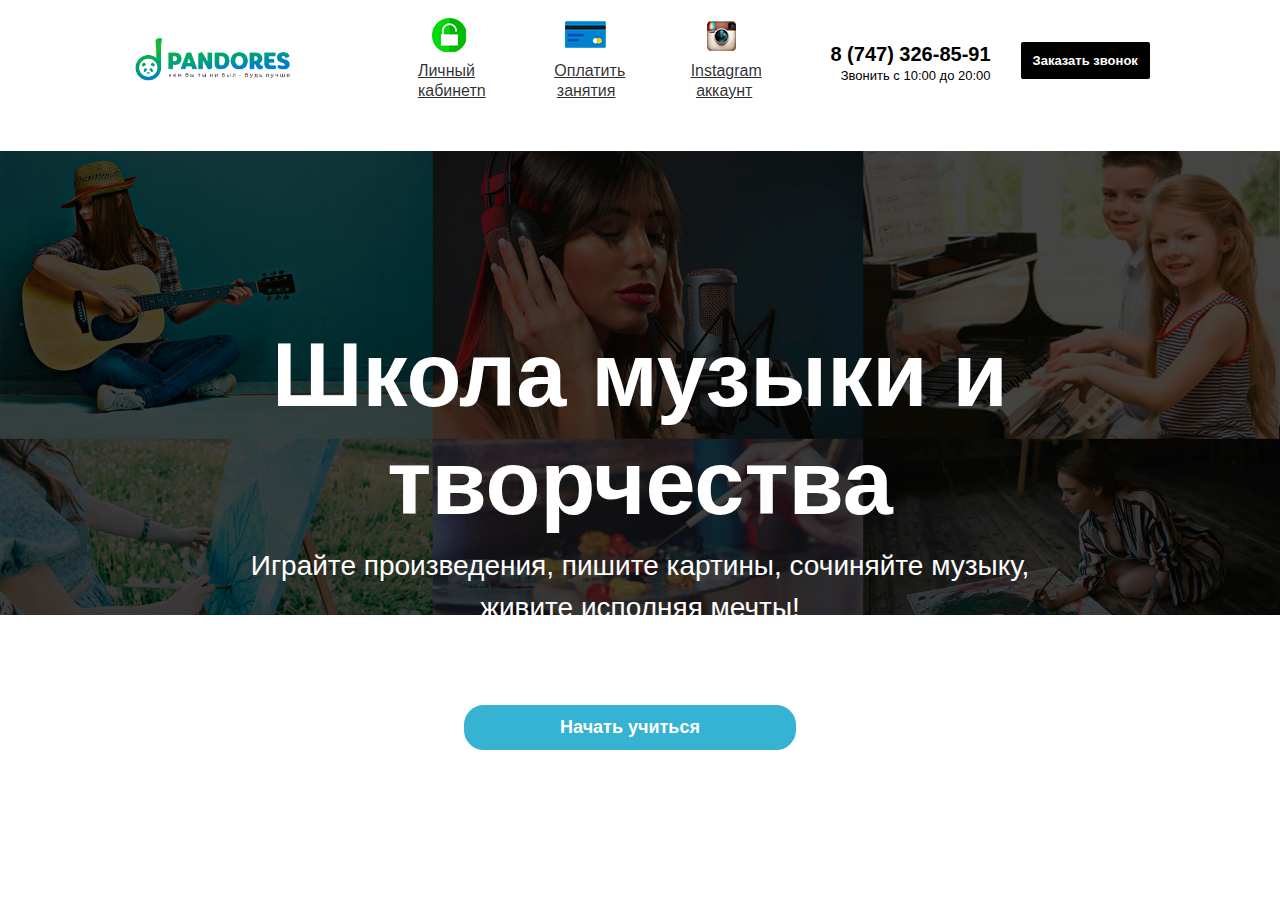
==== commit b8c48e01: "jhi8865" ====
--- a/index.html
+++ b/index.html
@@ -23,7 +23,7 @@
   <div class="row justify-content-center link1">
     <div class="col-4 col-md-2 col-lg-2">
       <img src="img/unlockmin.png" alt="" >
-      <h6><a href="https://pandores.ru/">Личный <br>кабинет</a></h6>
+      <h6><a href="https://pandores.ru/">Личный <br>кабинетn</a></h6>
       <a href=""></a>
     </div>
     <div class="col-4 col-md-2 col-lg-2 ">
@@ -52,7 +52,7 @@
     </div>
 </div>
 
-<div class="conteiner pos">
+<div class="conteiner-fluid pos">
   <footer>
       <div class="conteiner col-11 col-lg-12 text-center school">
 
@@ -62,9 +62,11 @@
               Начать учиться</button>
      
     </div>
-    <img src="img/pack.jpg" class="img-fluid imgmax" alt="">
-    <img src="img/packmin.jpg" class="img-fluid imgmin" alt="">
-    <img src="img/packmaxmin.jpg" class="img-fluid imgmaxmin" alt="">
+        <img src="img/pack.jpg" class="img-fluid imgmax" alt="">
+        <img src="img/packmin.jpg" class="img-fluid imgmin" alt="">
+        <img src="img/packmaxmin.jpg" class="img-fluid imgmaxmin" alt="">
+ 
+    
     
         <!-- Modal -->
   <div class="modal fade" id="exampleModal">
--- a/css/main.css
+++ b/css/main.css
@@ -210,30 +210,7 @@
   }
 }
 
-@media screen and (max-width: 355px) {
-  body footer .imgmin {
-    display: none;
-  }
-  body footer .imgmax {
-    display: none;
-  }
-  body footer .imgmaxmin {
-    display: block;
-  }
-  body footer .school {
-    margin-left: 15px;
-    margin-top: 20px;
-  }
-  body footer .school h1 {
-    font-size: 35px;
-    margin-bottom: 20px;
-  }
-  body footer .school p {
-    font-size: 15px;
-  }
-  .link1 {
-    margin-left: 37px;
-  }
+@media screen and (max-width: 400px) {
   body footer .btn-sc {
     border: 6px solid #36b3d3;
     background-color: #36b3d3;
@@ -248,5 +225,70 @@
     margin-right: 20px;
     width: 100%;
   }
+  body footer .school {
+    margin-left: 15px;
+    margin-top: 20px;
+  }
+  body footer .school h1 {
+    font-size: 35px;
+    margin-bottom: 20px;
+  }
+  body footer .school p {
+    font-size: 15px;
+  }
+}
+
+@media screen and (max-width: 355px) {
+  body footer .imgmin {
+    display: none;
+  }
+  body footer .imgmax {
+    display: none;
+  }
+  body footer .imgmaxmin {
+    display: block;
+  }
+  body footer .school {
+    margin-left: 15px;
+    margin-top: 20px;
+  }
+  body footer .school h1 {
+    font-size: 35px;
+    margin-bottom: 20px;
+  }
+  body footer .school p {
+    font-size: 15px;
+  }
+  .link1 {
+    margin-left: 37px;
+  }
+  body footer .btn-sc {
+    border: 6px solid #36b3d3;
+    background-color: #36b3d3;
+    color: white;
+    font-weight: bold;
+    border-radius: 20px;
+    font-size: 18px;
+    padding: 3px 0px;
+    -webkit-transition: all 0.2s;
+    transition: all 0.2s;
+    margin-top: 40px;
+    margin-right: 20px;
+    width: 100%;
+  }
+}
+
+@media screen and (max-width: 323px) {
+  body footer .school {
+    margin-left: 15px;
+    margin-top: 20px;
+  }
+  body footer .school h1 {
+    font-size: 25px;
+    margin-bottom: 20px;
+  }
+  body footer .school p {
+    font-size: 10px;
+  }
 }
 /*# sourceMappingURL=main.css.map */